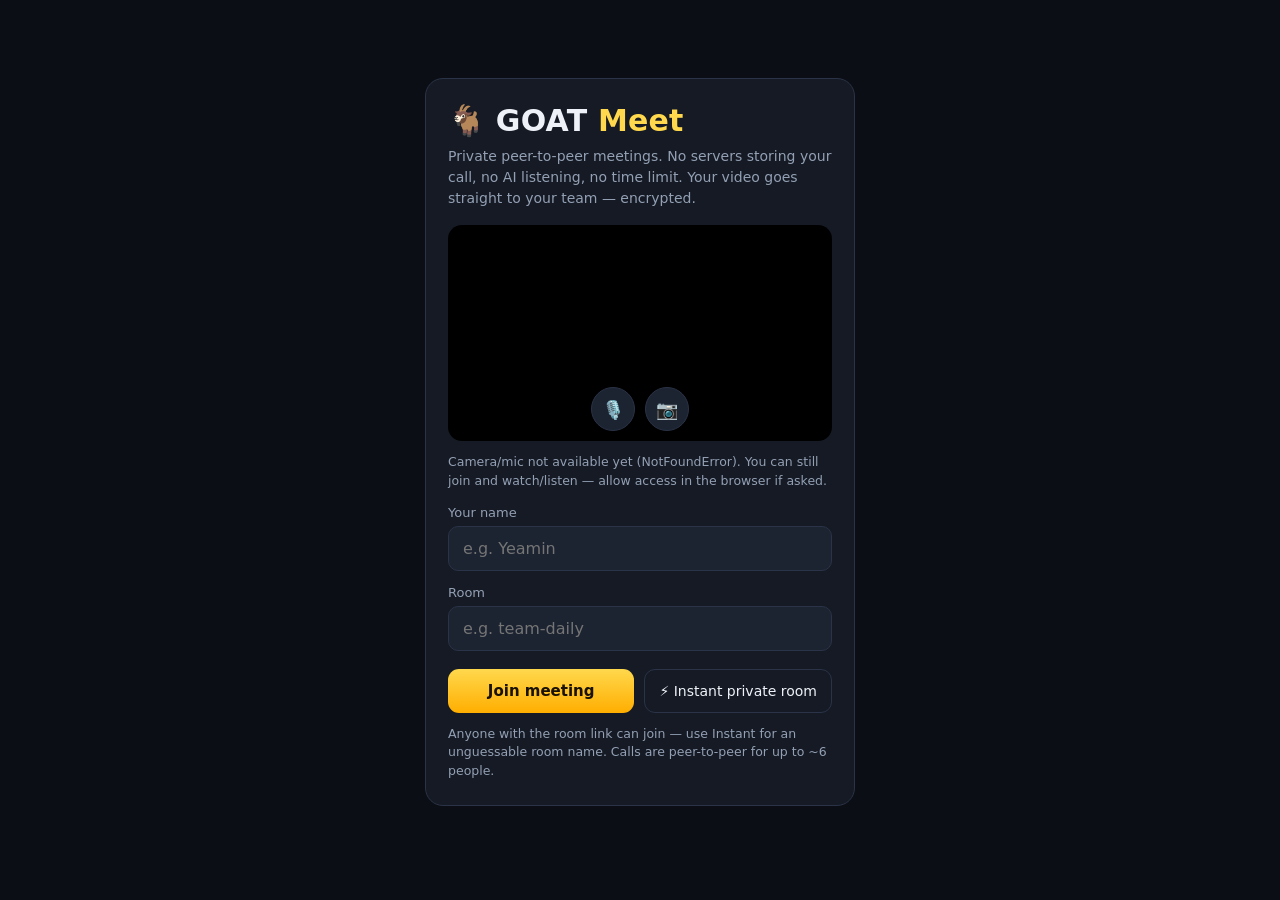
==== index.html @ 168d077e "GOAT Meet v1: serverless P2P meetings (WebRTC + Trystero), GitHub Pages" ====
<!DOCTYPE html>
<html lang="en">
<head>
<meta charset="UTF-8">
<meta name="viewport" content="width=device-width, initial-scale=1.0, viewport-fit=cover">
<meta name="theme-color" content="#0b0e14">
<title>GOAT Meet — private team calls</title>
<meta name="description" content="Private peer-to-peer team meetings. No servers, no tracking, no time limits. Share a link and meet.">
<link rel="icon" href="data:image/svg+xml,<svg xmlns='http://www.w3.org/2000/svg' viewBox='0 0 100 100'><text y='.9em' font-size='90'>🐐</text></svg>">
<link rel="stylesheet" href="style.css">
</head>
<body>

<!-- ============ LOBBY ============ -->
<main id="lobby" class="lobby">
  <div class="lobby-card">
    <div class="brand">🐐 GOAT <span>Meet</span></div>
    <p class="tagline">Private peer-to-peer meetings. No servers storing your call, no AI listening, no time limit. Your video goes straight to your team — encrypted.</p>

    <div class="preview-wrap">
      <video id="preview" autoplay muted playsinline></video>
      <div id="preview-off" class="preview-off hidden">Camera is off</div>
      <div class="preview-controls">
        <button id="pre-mic" class="ctl small" title="Toggle microphone">🎙️</button>
        <button id="pre-cam" class="ctl small" title="Toggle camera">📷</button>
      </div>
    </div>
    <p id="media-note" class="note"></p>

    <label class="field">Your name
      <input id="name-input" type="text" maxlength="30" placeholder="e.g. Yeamin" autocomplete="name">
    </label>
    <label class="field">Room
      <input id="room-input" type="text" maxlength="60" placeholder="e.g. team-daily" autocomplete="off" spellcheck="false">
    </label>
    <div class="lobby-actions">
      <button id="join-btn" class="primary">Join meeting</button>
      <button id="instant-btn" class="ghost">⚡ Instant private room</button>
    </div>
    <p class="note">Anyone with the room link can join — use Instant for an unguessable room name. Calls are peer-to-peer for up to ~6 people.</p>
  </div>
</main>

<!-- ============ CALL ============ -->
<main id="call" class="call hidden">
  <header class="topbar">
    <div class="brand small-brand">🐐 GOAT <span>Meet</span></div>
    <div id="room-label" class="room-label"></div>
    <div id="conn-label" class="conn-label">connecting…</div>
    <button id="copy-btn" class="ghost small-btn">🔗 Copy link</button>
  </header>

  <section id="stage" class="stage">
    <div id="spotlight" class="spotlight hidden">
      <video id="spotlight-video" autoplay playsinline></video>
      <div id="spotlight-label" class="tile-label"></div>
    </div>
    <div id="grid" class="grid"></div>
  </section>

  <div id="floaters" class="floaters" aria-hidden="true"></div>

  <aside id="chat" class="chat hidden">
    <div class="chat-head">In-meeting messages
      <button id="chat-close" class="ghost small-btn">✕</button>
    </div>
    <div id="chat-log" class="chat-log"></div>
    <form id="chat-form" class="chat-form">
      <input id="chat-input" type="text" maxlength="500" placeholder="Send a message…" autocomplete="off">
      <button type="submit" class="primary small-btn">Send</button>
    </form>
    <p class="note chat-note">Messages go peer-to-peer and are never stored.</p>
  </aside>

  <footer class="controls">
    <button id="btn-mic" class="ctl" title="Mute / unmute (m)">🎙️<span>Mic</span></button>
    <button id="btn-cam" class="ctl" title="Camera on / off (v)">📷<span>Camera</span></button>
    <button id="btn-share" class="ctl" title="Share your screen">🖥️<span>Share</span></button>
    <div class="react-wrap">
      <div id="react-menu" class="react-menu hidden">
        <button data-emoji="👍">👍</button>
        <button data-emoji="❤️">❤️</button>
        <button data-emoji="😂">😂</button>
        <button data-emoji="👏">👏</button>
        <button data-emoji="🎉">🎉</button>
        <button data-emoji="🔥">🔥</button>
      </div>
      <button id="btn-react" class="ctl" title="Send a reaction">😀<span>React</span></button>
    </div>
    <button id="btn-chat" class="ctl" title="Chat">💬<span>Chat</span><b id="chat-badge" class="badge hidden">0</b></button>
    <button id="btn-leave" class="ctl danger" title="Leave the call">📞<span>Leave</span></button>
  </footer>
</main>

<div id="toast" class="toast hidden"></div>

<script type="module" src="app.js"></script>
</body>
</html>
---- style.css ----
:root{
  --bg:#0b0e14; --panel:#151a24; --panel2:#1c2331; --line:#2a3347;
  --text:#eef2f8; --muted:#93a0b4; --accent:#ffd84d; --accent2:#ffae00;
  --danger:#e5484d; --ok:#3fb96c;
}
*{box-sizing:border-box; margin:0; padding:0}
html,body{height:100%}
body{background:var(--bg); color:var(--text); font-family:system-ui,-apple-system,"Segoe UI",Roboto,sans-serif; overflow:hidden}
.hidden{display:none !important}
button{font-family:inherit; cursor:pointer}
input{font-family:inherit}

/* ---------- Lobby ---------- */
.lobby{height:100dvh; overflow-y:auto; display:flex; align-items:flex-start; justify-content:center; padding:24px 14px 40px}
.lobby-card{width:100%; max-width:430px; background:var(--panel); border:1px solid var(--line); border-radius:18px; padding:24px 22px; margin:auto 0}
.brand{font-size:30px; font-weight:800; letter-spacing:.2px}
.brand span{color:var(--accent)}
.tagline{color:var(--muted); font-size:14px; line-height:1.5; margin:8px 0 16px}
.preview-wrap{position:relative; border-radius:14px; overflow:hidden; background:#000; aspect-ratio:16/9}
.preview-wrap video{width:100%; height:100%; object-fit:cover; transform:scaleX(-1)}
.preview-off{position:absolute; inset:0; display:flex; align-items:center; justify-content:center; color:var(--muted); background:var(--panel2)}
.preview-controls{position:absolute; bottom:10px; left:0; right:0; display:flex; justify-content:center; gap:10px}
.field{display:block; margin-top:14px; font-size:13px; color:var(--muted)}
.field input{display:block; width:100%; margin-top:6px; padding:12px 14px; font-size:16px; color:var(--text); background:var(--panel2); border:1px solid var(--line); border-radius:10px; outline:none}
.field input:focus{border-color:var(--accent)}
.lobby-actions{display:flex; gap:10px; margin-top:18px}
.primary{background:linear-gradient(180deg,var(--accent),var(--accent2)); color:#191204; border:none; font-weight:700; padding:13px 18px; border-radius:11px; font-size:15px; flex:1}
.ghost{background:transparent; color:var(--text); border:1px solid var(--line); padding:12px 14px; border-radius:11px; font-size:14px}
.note{color:var(--muted); font-size:12.5px; line-height:1.5; margin-top:12px}
.note:empty{display:none}

/* ---------- Buttons ---------- */
.ctl{position:relative; width:64px; height:56px; border-radius:14px; border:1px solid var(--line); background:var(--panel2); color:var(--text); font-size:21px; display:flex; flex-direction:column; align-items:center; justify-content:center; gap:1px}
.ctl span{font-size:10.5px; color:var(--muted)}
.ctl.off{background:#3a2023; border-color:#5c2b30; color:#ff9c9c}
.ctl.active{background:#233d2c; border-color:#2f5c3e}
.ctl.danger{background:var(--danger); border-color:var(--danger); color:#fff; width:76px}
.ctl.danger span{color:#ffd7d7}
.ctl.small{width:44px; height:44px; border-radius:50%; font-size:18px}
.small-btn{padding:8px 12px; font-size:13px}
.badge{position:absolute; top:-6px; right:-6px; background:var(--accent); color:#191204; font-size:11px; min-width:20px; height:20px; border-radius:10px; display:flex; align-items:center; justify-content:center; padding:0 5px}

/* ---------- Call ---------- */
.call{height:100dvh; display:flex; flex-direction:column}
.topbar{display:flex; align-items:center; gap:12px; padding:10px 14px; border-bottom:1px solid var(--line); background:var(--panel)}
.small-brand{font-size:19px}
.room-label{font-weight:600; font-size:14px; white-space:nowrap; overflow:hidden; text-overflow:ellipsis}
.conn-label{color:var(--muted); font-size:12.5px; margin-left:auto; white-space:nowrap}
.stage{flex:1; position:relative; overflow:hidden; display:flex; flex-direction:column; padding:10px; gap:10px}
.grid{flex:1; display:grid; gap:10px; grid-template-columns:repeat(auto-fit,minmax(150px,1fr)); align-content:center; max-width:1100px; width:100%; margin:0 auto}
.tile{position:relative; border-radius:14px; overflow:hidden; background:var(--panel2); aspect-ratio:4/3; border:2px solid transparent}
.tile video{width:100%; height:100%; object-fit:cover}
.tile.self video{transform:scaleX(-1)}
.tile.speaking{border-color:var(--ok)}
.tile .avatar{position:absolute; inset:0; display:flex; align-items:center; justify-content:center; font-size:44px; font-weight:800; color:var(--accent); background:var(--panel2)}
.tile-label{position:absolute; left:8px; bottom:8px; background:rgba(0,0,0,.62); padding:3px 9px; border-radius:8px; font-size:12.5px; max-width:85%; white-space:nowrap; overflow:hidden; text-overflow:ellipsis}
.tile-mic{position:absolute; top:8px; right:8px; background:rgba(0,0,0,.62); border-radius:50%; width:26px; height:26px; display:flex; align-items:center; justify-content:center; font-size:13px}
.spotlight{position:relative; border-radius:14px; overflow:hidden; background:#000; flex:0 0 52%; min-height:180px}
.spotlight video{width:100%; height:100%; object-fit:contain}
.controls{display:flex; justify-content:center; align-items:flex-end; gap:10px; padding:12px 10px calc(12px + env(safe-area-inset-bottom)); background:var(--panel); border-top:1px solid var(--line); flex-wrap:wrap}
.react-wrap{position:relative}
.react-menu{position:absolute; bottom:66px; left:50%; transform:translateX(-50%); display:flex; gap:4px; background:var(--panel); border:1px solid var(--line); border-radius:999px; padding:6px 8px; box-shadow:0 8px 30px rgba(0,0,0,.5); z-index:30}
.react-menu button{background:none; border:none; font-size:24px; padding:4px 6px}
.react-menu button:active{transform:scale(1.3)}
.floaters{position:fixed; inset:0; pointer-events:none; overflow:hidden; z-index:40}
.floater{position:absolute; bottom:96px; font-size:38px; animation:floatUp 2.6s ease-out forwards}
@keyframes floatUp{0%{opacity:0; transform:translateY(20px) scale(.6)} 12%{opacity:1; transform:translateY(0) scale(1.15)} 100%{opacity:0; transform:translateY(-46dvh) scale(1)}}

/* ---------- Chat ---------- */
.chat{position:fixed; top:0; right:0; bottom:0; width:min(350px,92vw); background:var(--panel); border-left:1px solid var(--line); display:flex; flex-direction:column; z-index:50}
.chat-head{display:flex; align-items:center; justify-content:space-between; padding:14px; font-weight:700; border-bottom:1px solid var(--line)}
.chat-log{flex:1; overflow-y:auto; padding:12px 14px; display:flex; flex-direction:column; gap:10px}
.msg{font-size:14px; line-height:1.45; word-wrap:break-word}
.msg b{color:var(--accent); display:block; font-size:12px; margin-bottom:1px}
.msg.sys{color:var(--muted); font-size:12.5px; text-align:center}
.chat-form{display:flex; gap:8px; padding:10px; border-top:1px solid var(--line)}
.chat-form input{flex:1; padding:11px 12px; font-size:15px; color:var(--text); background:var(--panel2); border:1px solid var(--line); border-radius:10px; outline:none; min-width:0}
.chat-form .primary{flex:0 0 auto}
.chat-note{padding:0 12px 10px; margin-top:0}

/* ---------- Toast ---------- */
.toast{position:fixed; left:50%; bottom:110px; transform:translateX(-50%); background:#222b3d; border:1px solid var(--line); color:var(--text); padding:10px 16px; border-radius:10px; font-size:14px; z-index:99; max-width:90vw; text-align:center}

@media (max-width:560px){
  .ctl{width:56px; height:52px; font-size:19px}
  .ctl.danger{width:64px}
  .grid{grid-template-columns:repeat(auto-fit,minmax(128px,1fr))}
  .spotlight{flex-basis:44%}
}
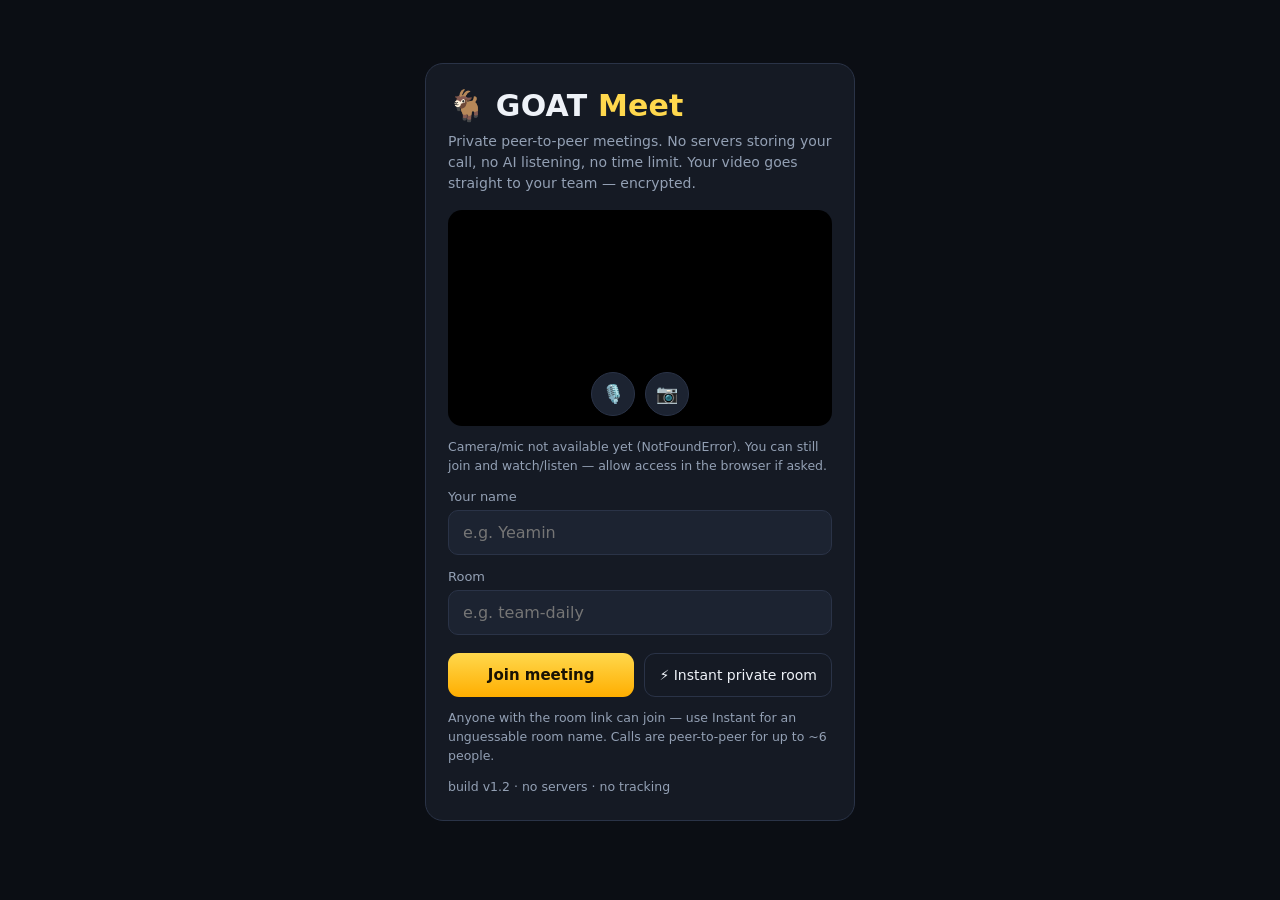
==== commit cb5a18cb: "v1.2: dual discovery networks (Nostr + WebTorrent trackers) with identity dedupe, version-stamped as" ====
--- a/index.html
+++ b/index.html
@@ -7,7 +7,7 @@
 <title>GOAT Meet — private team calls</title>
 <meta name="description" content="Private peer-to-peer team meetings. No servers, no tracking, no time limits. Share a link and meet.">
 <link rel="icon" href="data:image/svg+xml,<svg xmlns='http://www.w3.org/2000/svg' viewBox='0 0 100 100'><text y='.9em' font-size='90'>🐐</text></svg>">
-<link rel="stylesheet" href="style.css">
+<link rel="stylesheet" href="style.css?v=12">
 </head>
 <body>
 
@@ -38,6 +38,7 @@
       <button id="instant-btn" class="ghost">⚡ Instant private room</button>
     </div>
     <p class="note">Anyone with the room link can join — use Instant for an unguessable room name. Calls are peer-to-peer for up to ~6 people.</p>
+    <p id="build-tag" class="note"></p>
   </div>
 </main>
 
@@ -94,6 +95,6 @@
 
 <div id="toast" class="toast hidden"></div>
 
-<script type="module" src="app.js"></script>
+<script type="module" src="app.js?v=12"></script>
 </body>
 </html>
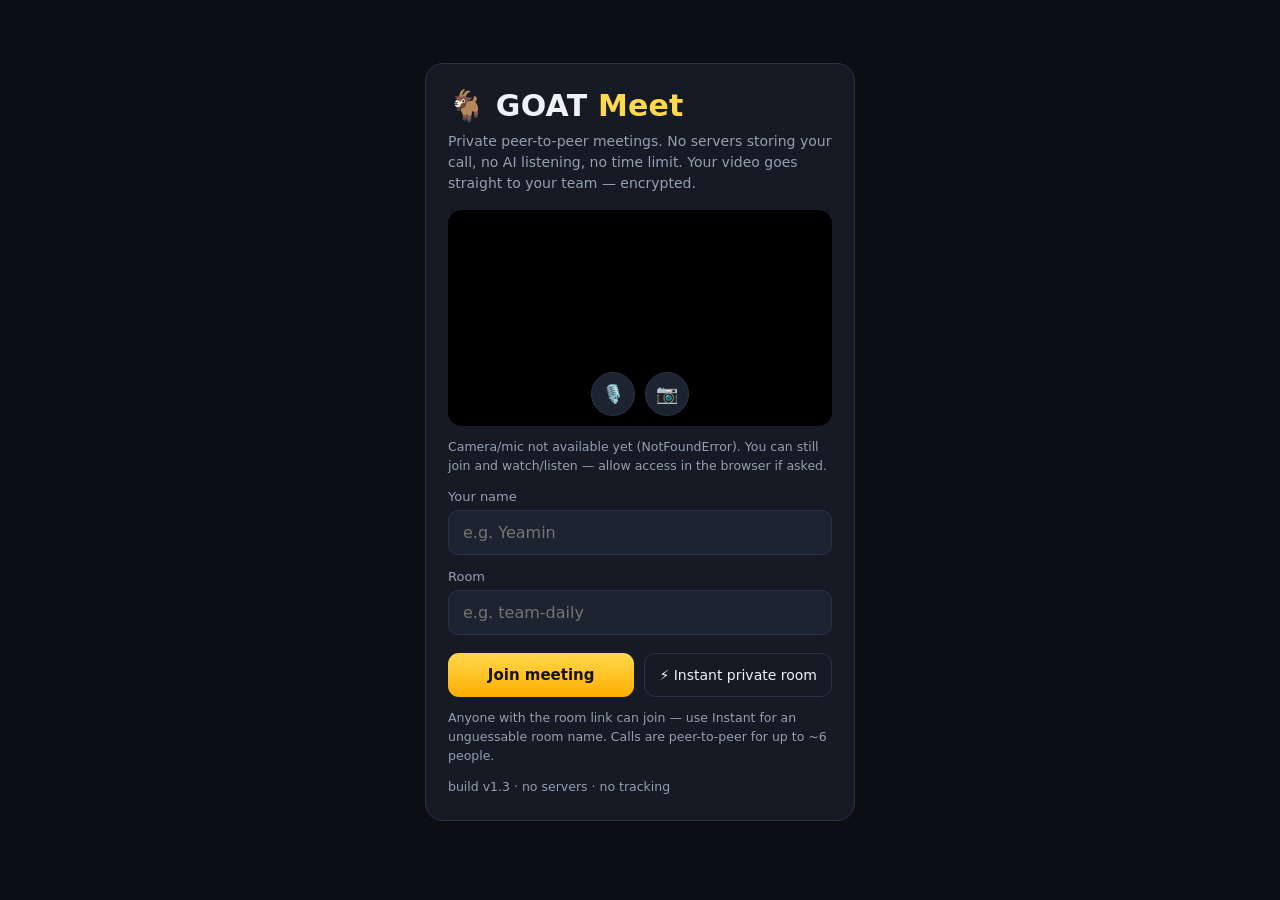
==== commit 45cb3bba: "v1.3: rebuild on PeerJS mesh (host-introduction) — PeerJS Cloud signaling verified crossing in test " ====
--- a/index.html
+++ b/index.html
@@ -7,7 +7,7 @@
 <title>GOAT Meet — private team calls</title>
 <meta name="description" content="Private peer-to-peer team meetings. No servers, no tracking, no time limits. Share a link and meet.">
 <link rel="icon" href="data:image/svg+xml,<svg xmlns='http://www.w3.org/2000/svg' viewBox='0 0 100 100'><text y='.9em' font-size='90'>🐐</text></svg>">
-<link rel="stylesheet" href="style.css?v=12">
+<link rel="stylesheet" href="style.css?v=13">
 </head>
 <body>
 
@@ -95,6 +95,6 @@
 
 <div id="toast" class="toast hidden"></div>
 
-<script type="module" src="app.js?v=12"></script>
+<script type="module" src="app.js?v=13"></script>
 </body>
 </html>
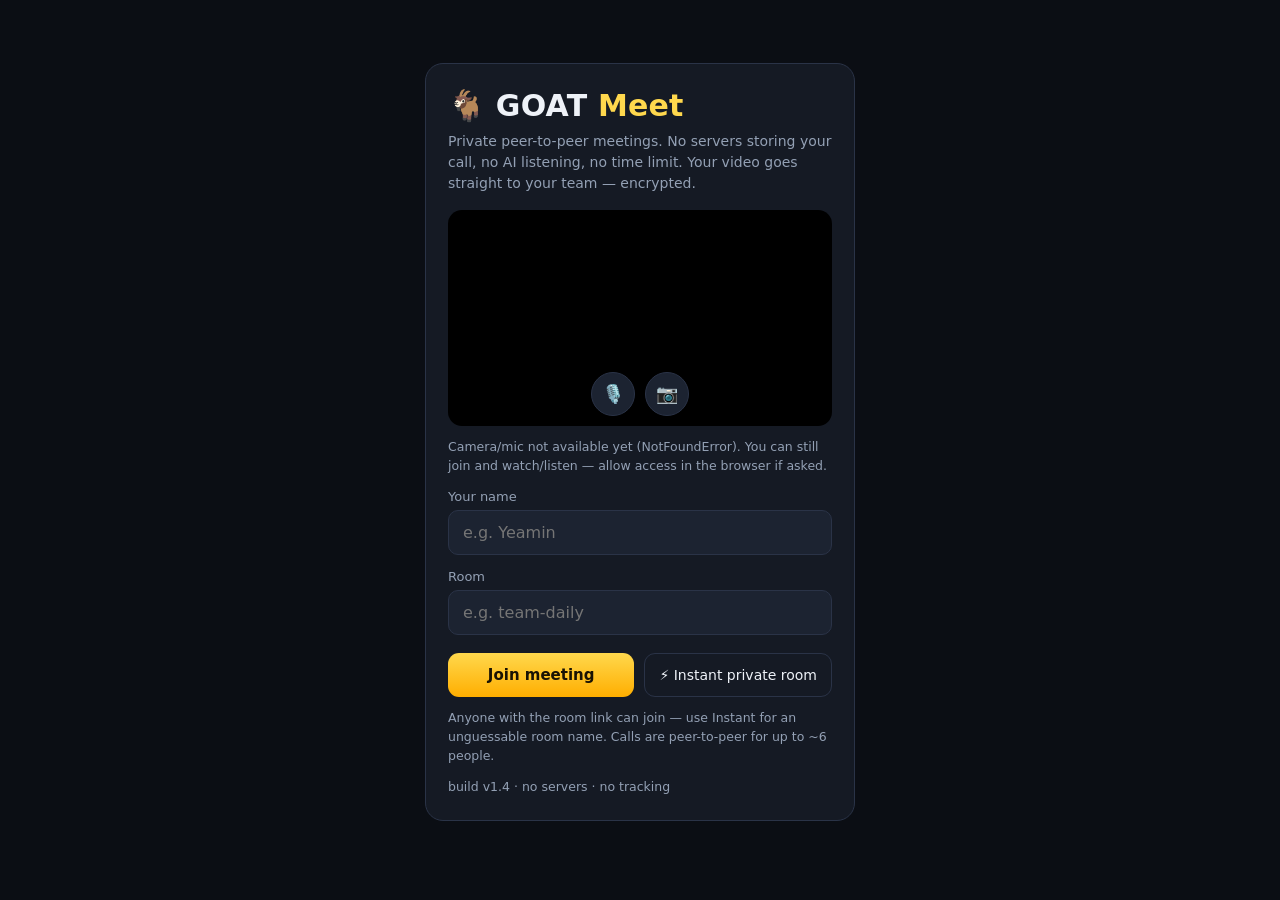
==== commit 2d7c97ac: "v1.4: on-screen connection log + ICE candidate probe for real-device diagnosis" ====
--- a/index.html
+++ b/index.html
@@ -7,7 +7,7 @@
 <title>GOAT Meet — private team calls</title>
 <meta name="description" content="Private peer-to-peer team meetings. No servers, no tracking, no time limits. Share a link and meet.">
 <link rel="icon" href="data:image/svg+xml,<svg xmlns='http://www.w3.org/2000/svg' viewBox='0 0 100 100'><text y='.9em' font-size='90'>🐐</text></svg>">
-<link rel="stylesheet" href="style.css?v=13">
+<link rel="stylesheet" href="style.css?v=14">
 </head>
 <body>
 
@@ -61,6 +61,11 @@
 
   <div id="floaters" class="floaters" aria-hidden="true"></div>
 
+  <details id="diag" class="diag">
+    <summary>Connection log (for troubleshooting)</summary>
+    <div id="diag-log" class="diag-log"></div>
+  </details>
+
   <aside id="chat" class="chat hidden">
     <div class="chat-head">In-meeting messages
       <button id="chat-close" class="ghost small-btn">✕</button>
@@ -95,6 +100,6 @@
 
 <div id="toast" class="toast hidden"></div>
 
-<script type="module" src="app.js?v=13"></script>
+<script type="module" src="app.js?v=14"></script>
 </body>
 </html>
--- a/style.css
+++ b/style.css
@@ -87,3 +87,8 @@
   .grid{grid-template-columns:repeat(auto-fit,minmax(128px,1fr))}
   .spotlight{flex-basis:44%}
 }
+
+/* diagnostics panel */
+.diag{position:fixed;left:10px;bottom:86px;z-index:40;max-width:min(92vw,520px);background:rgba(10,13,20,.92);border:1px solid #2a3247;border-radius:10px;color:#9fb0cc;font-size:12px}
+.diag summary{cursor:pointer;padding:6px 10px;user-select:none}
+.diag-log{max-height:180px;overflow:auto;padding:0 10px 8px;font-family:ui-monospace,Menlo,monospace;white-space:pre-wrap;word-break:break-word;line-height:1.5}
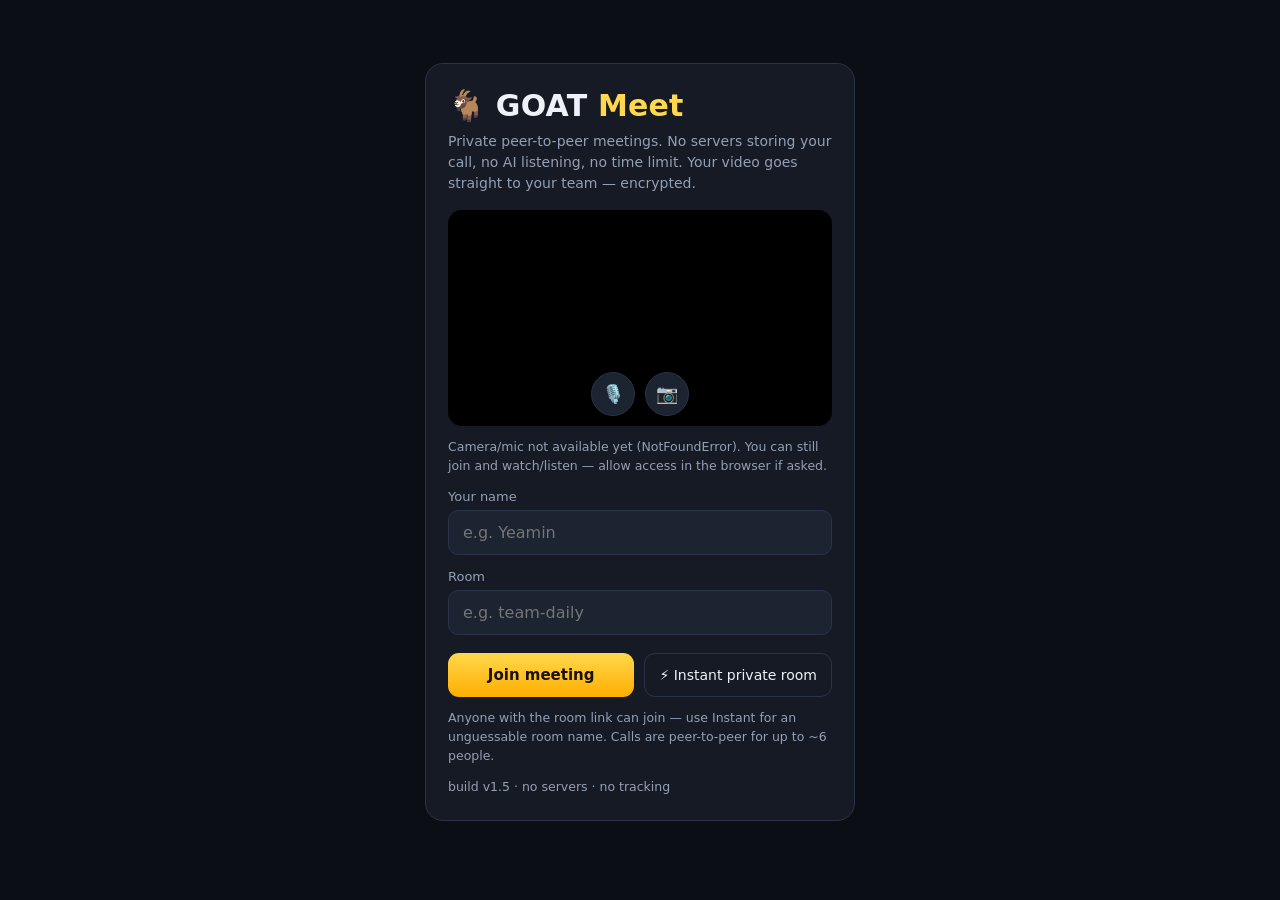
==== commit f9d8ef26: "v1.5: self-update check via version.json (defeats stale Pages/browser cache)" ====
--- a/index.html
+++ b/index.html
@@ -7,7 +7,7 @@
 <title>GOAT Meet — private team calls</title>
 <meta name="description" content="Private peer-to-peer team meetings. No servers, no tracking, no time limits. Share a link and meet.">
 <link rel="icon" href="data:image/svg+xml,<svg xmlns='http://www.w3.org/2000/svg' viewBox='0 0 100 100'><text y='.9em' font-size='90'>🐐</text></svg>">
-<link rel="stylesheet" href="style.css?v=14">
+<link rel="stylesheet" href="style.css?v=15">
 </head>
 <body>
 
@@ -100,6 +100,6 @@
 
 <div id="toast" class="toast hidden"></div>
 
-<script type="module" src="app.js?v=14"></script>
+<script type="module" src="app.js?v=15"></script>
 </body>
 </html>
